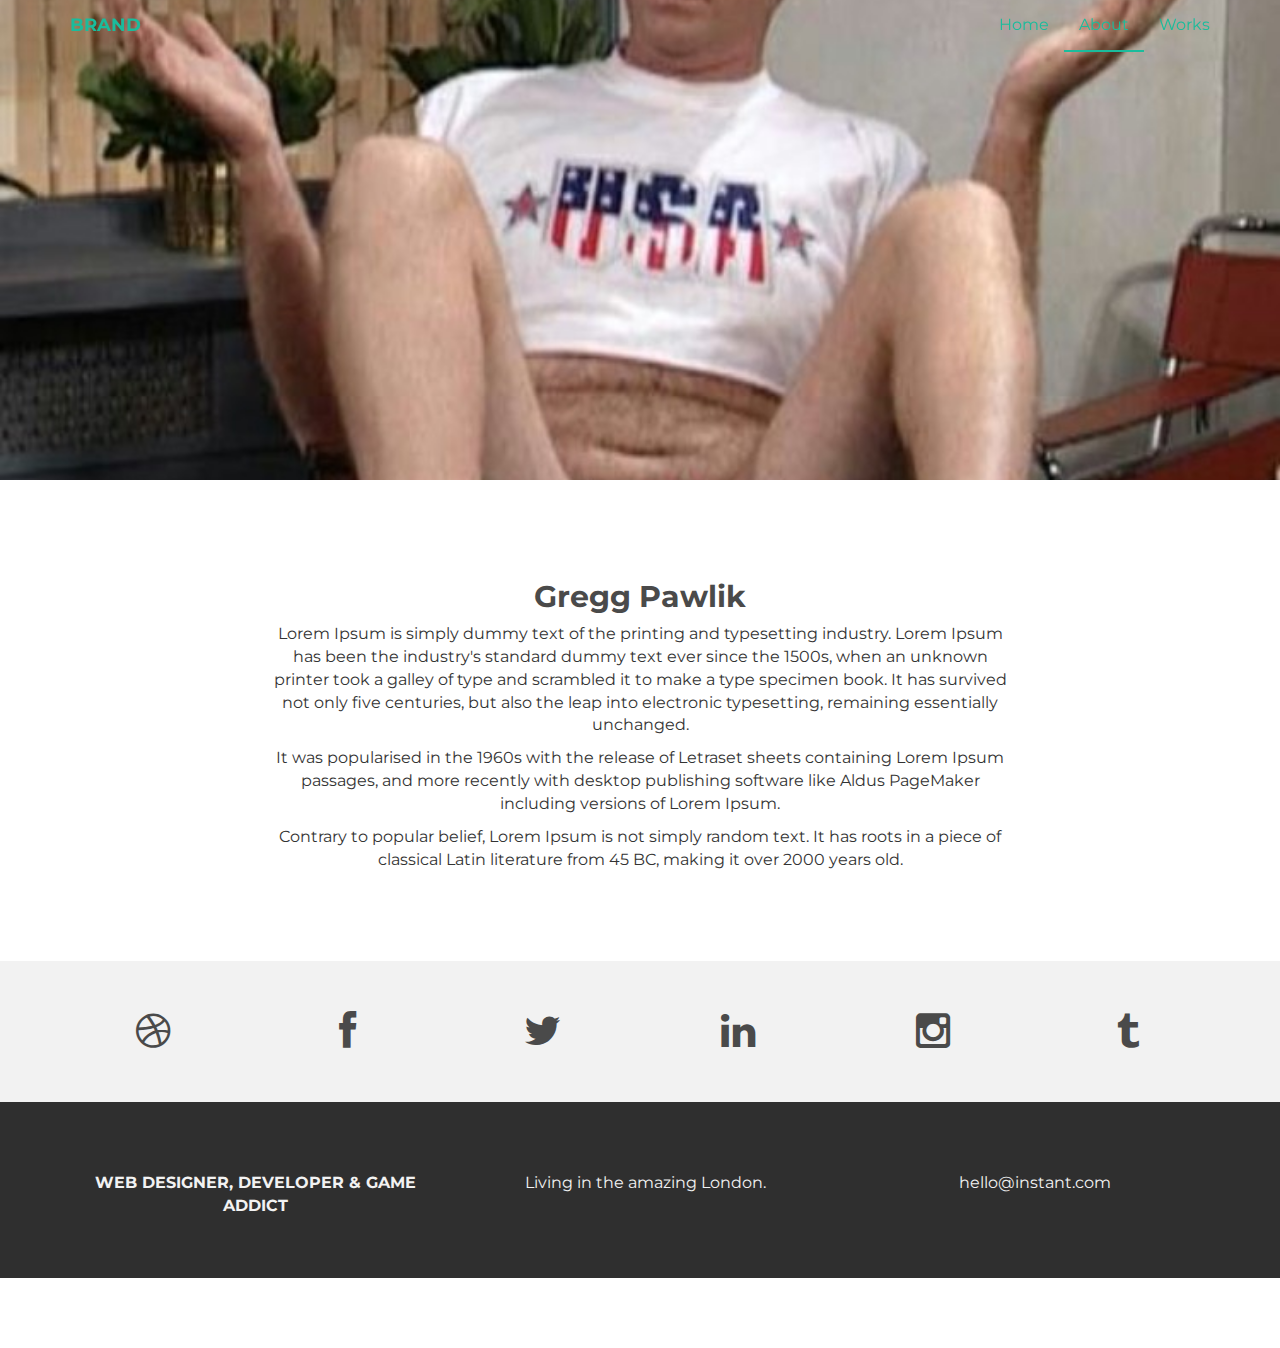
==== part1/contact.html @ 76de1516 "initial commit" ====
<!DOCTYPE html>
<html lang="en">
  <head>
    <meta charset="utf-8">
    <meta http-equiv="X-UA-Compatible" content="IE=edge">
    <meta name="viewport" content="width=device-width, initial-scale=1">
    <meta name="description" content="">
    <meta name="author" content="">
    <link rel="shortcut icon" href="assets/ico/favicon.ico">

    <title>INSTANT - Bootstrap Theme</title>

    <!-- Bootstrap core CSS -->
    <link href="assets/css/bootstrap.css" rel="stylesheet">

    <!-- Custom styles for this template -->
    <link href="assets/css/style.css" rel="stylesheet">
    <link href="assets/css/font-awesome.min.css" rel="stylesheet">

    <!-- Just for debugging purposes. Don't actually copy this line! -->
    <!--[if lt IE 9]><script src="../../assets/js/ie8-responsive-file-warning.js"></script><![endif]-->

    <!-- HTML5 shim and Respond.js IE8 support of HTML5 elements and media queries -->
    <!--[if lt IE 9]>
      <script src="https://oss.maxcdn.com/libs/html5shiv/3.7.0/html5shiv.js"></script>
      <script src="https://oss.maxcdn.com/libs/respond.js/1.4.2/respond.min.js"></script>
    <![endif]-->
  </head>

  <body>

    <!-- Static navbar -->
    <div class="navbar navbar-default navbar-fixed-top" role="navigation">
      <div class="container">
        <div class="navbar-header">
          <button type="button" class="navbar-toggle" data-toggle="collapse" data-target=".navbar-collapse">
            <span class="sr-only">Toggle navigation</span>
            <span class="icon-bar"></span>
            <span class="icon-bar"></span>
            <span class="icon-bar"></span>
          </button>
          <a class="navbar-brand" href="index.html">BRAND</a>
        </div>
        <div class="navbar-collapse collapse">
          <ul class="nav navbar-nav navbar-right">
            <li><a href="index.html">Home</a></li>
            <li class="active"><a href="about.html">About</a></li>
            <li><a href="index.html#works">Works</a></li>
          </ul>
        </div><!--/.nav-collapse -->
      </div>
    </div>


	<div id="aboutwrap">
	    <div class="container">
			<div class="row">
				<div class="col-lg-6 col-lg-offset-3">
				</div>
			</div><! --/row -->
	    </div> <!-- /container -->
	</div><! --/aboutwrap -->
	
	<div class="container">
		<div class="row centered mt mb">
			<div class="col-lg-8 col-lg-offset-2">
				<h2>Gregg Pawlik</h2>
				<p>Lorem Ipsum is simply dummy text of the printing and typesetting industry. Lorem Ipsum has been the industry's standard dummy text ever since the 1500s, when an unknown printer took a galley of type and scrambled it to make a type specimen book. It has survived not only five centuries, but also the leap into electronic typesetting, remaining essentially unchanged.</p>
				<p>It was popularised in the 1960s with the release of Letraset sheets containing Lorem Ipsum passages, and more recently with desktop publishing software like Aldus PageMaker including versions of Lorem Ipsum.</p>
				<p>Contrary to popular belief, Lorem Ipsum is not simply random text. It has roots in a piece of classical Latin literature from 45 BC, making it over 2000 years old.</p>
			</div>

		</div><! --/row -->
	</div><! --/container -->
	
	<div id="social">
		<div class="container">
			<div class="row centered">
				<div class="col-lg-2">
					<a href="#"><i class="fa fa-dribbble"></i></a>
				</div>
				<div class="col-lg-2">
					<a href="#"><i class="fa fa-facebook"></i></a>
				</div>
				<div class="col-lg-2">
					<a href="#"><i class="fa fa-twitter"></i></a>
				</div>
				<div class="col-lg-2">
					<a href="#"><i class="fa fa-linkedin"></i></a>
				</div>
				<div class="col-lg-2">
					<a href="#"><i class="fa fa-instagram"></i></a>
				</div>
				<div class="col-lg-2">
					<a href="#"><i class="fa fa-tumblr"></i></a>
				</div>
			
			</div><! --/row -->
		</div><! --/container -->
	</div><! --/social -->

	<div id="footerwrap">
		<div class="container">
			<div class="row centered">
				<div class="col-lg-4">
					<p><b>WEB DESIGNER, DEVELOPER & GAME ADDICT</b></p>
				</div>
			
				<div class="col-lg-4">
					<p>Living in the amazing London.</p>
				</div>
				<div class="col-lg-4">
					<p>hello@instant.com</p>
				</div>
			
			</div>
		
		</div>
	</div><! --/footerwrap -->
	


    <!-- Bootstrap core JavaScript
    ================================================== -->
    <!-- Placed at the end of the document so the pages load faster -->
    <script src="https://ajax.googleapis.com/ajax/libs/jquery/1.11.0/jquery.min.js"></script>
    <script src="assets/js/bootstrap.min.js"></script>
  </body>
</html>
---- part1/assets/css/style.css ----
/*
 * Author: Carlos Alvarez
 * URL: http://Alvarez.is
 *
 * Project Name: NYC Design
 * Version: 1.0
 * Date: 04-20-2014
 * URL: 
 */


/* ==========================================================================
   Base Styles, Bootstrap Modifications & Fonts Import
   ========================================================================== */

@import url(http://fonts.googleapis.com/css?family=Montserrat:400,700);


::-moz-selection {
    background: #f2c2c9;
    color: #a4003a;
    text-shadow: none;
}

::selection {
    background: #16a085;
    color: #a4003a;
    text-shadow: none;
}

/*
 * A better looking default horizontal rule
 */

 hr {
    display: block;
    height: 1px;
    border: 0;
    border-top: 1px solid #ccc;
    margin: 1em 0;
    padding: 0;
}

.centered {
	text-align: center
}

.mt {
	margin-top: 80px;
}

.mb {
	margin-bottom: 80px;
}

/* ==========================================================================
   General styles
   ========================================================================== */


body {
    font-family: 'Montserrat', sans-serif;
    font-weight: 400;
    font-size: 16px;

    -webkit-font-smoothing: antialiased;
    -webkit-overflow-scrolling: touch;
}

h1, h2, h3, h4, h5, h6 {
	font-weight: 700;
    color: #4a4a4a;
}


.navbar-brand {
	font-weight: 700;
}

.navbar-default .navbar-brand {
	color: #1abc9c;
}

.navbar-default {
	background-color: transparent;
	border-color: transparent;
}

.navbar-default .navbar-nav > .active > a, .navbar-default .navbar-nav > .active > a:hover, .navbar-default .navbar-nav > .active > a:focus {
	color: #1abc9c;
	background-color: transparent;
	border-bottom: 2px solid #1abc9c
}

.navbar-default .navbar-nav > li > a {
	color: #1abc9c;
}

/* ==========================================================================
   Wrap Sections
   ========================================================================== */

#headerwrap {
	background: url(../img/back.jpg) no-repeat center top;
	margin-top: -70px;
	padding-top: 250px;
	text-align:center;
	background-attachment: relative;
	background-position: center center;
	min-height: 650px;
	width: 100%;
	
    -webkit-background-size: 100%;
    -moz-background-size: 100%;
    -o-background-size: 100%;
    background-size: 100%;

    -webkit-background-size: cover;
    -moz-background-size: cover;
    -o-background-size: cover;
    background-size: cover;
}

#headerwrap h1 {
	color:#ffffff;
	padding-top: 10px;
	padding-bottom: 20px;
	letter-spacing: 4px;
	font-size: 80px;
	font-weight: bold;
}

#headerwrap h4 {
	font-weight: 400;
	color: #ffffff
}

#social {
	padding-top: 50px;
	padding-bottom: 50px;
	background-color: #f2f2f2;
}

#social i {
	font-size: 40px;
	color: #4a4a4a
}

#social i:hover {
	color: #1abc9c
}

#footerwrap {
	padding-top: 70px;
	padding-bottom: 50px;
	background-color: #2f2f2f;
}

#footerwrap p {
	color: #f2f2f2;
	margin-left: 10px;
}

#workwrap {	
	background: url(../img/work.jpg) no-repeat center top;
	margin-top: -70px;
	padding-top: 250px;
	text-align:center;
	background-attachment: relative;
	background-position: center center;
	min-height: 650px;
	width: 100%;
	
    -webkit-background-size: 100%;
    -moz-background-size: 100%;
    -o-background-size: 100%;
    background-size: 100%;

    -webkit-background-size: cover;
    -moz-background-size: cover;
    -o-background-size: cover;
    background-size: cover;
}

#workwrap h1 {
	color:#ffffff;
	padding-top: 10px;
	padding-bottom: 20px;
	letter-spacing: 4px;
	font-size: 80px;
	font-weight: bold;
}

#workwrap h4 {
	font-weight: 400;
	color: #ffffff
}

#aboutwrap {	
	background: url(../img/about.jpg) no-repeat center top;
	margin-top: -70px;
	padding-top: 250px;
	text-align:center;
	background-attachment: relative;
	background-position: center center;
	min-height: 550px;
	width: 100%;
	
    -webkit-background-size: 100%;
    -moz-background-size: 100%;
    -o-background-size: 100%;
    background-size: 100%;

    -webkit-background-size: cover;
    -moz-background-size: cover;
    -o-background-size: cover;
    background-size: cover;
}




/* Gallery */
.gallery {
	margin-top: 30px;
}

.gallery img:hover {
	opacity: 0.4;
}
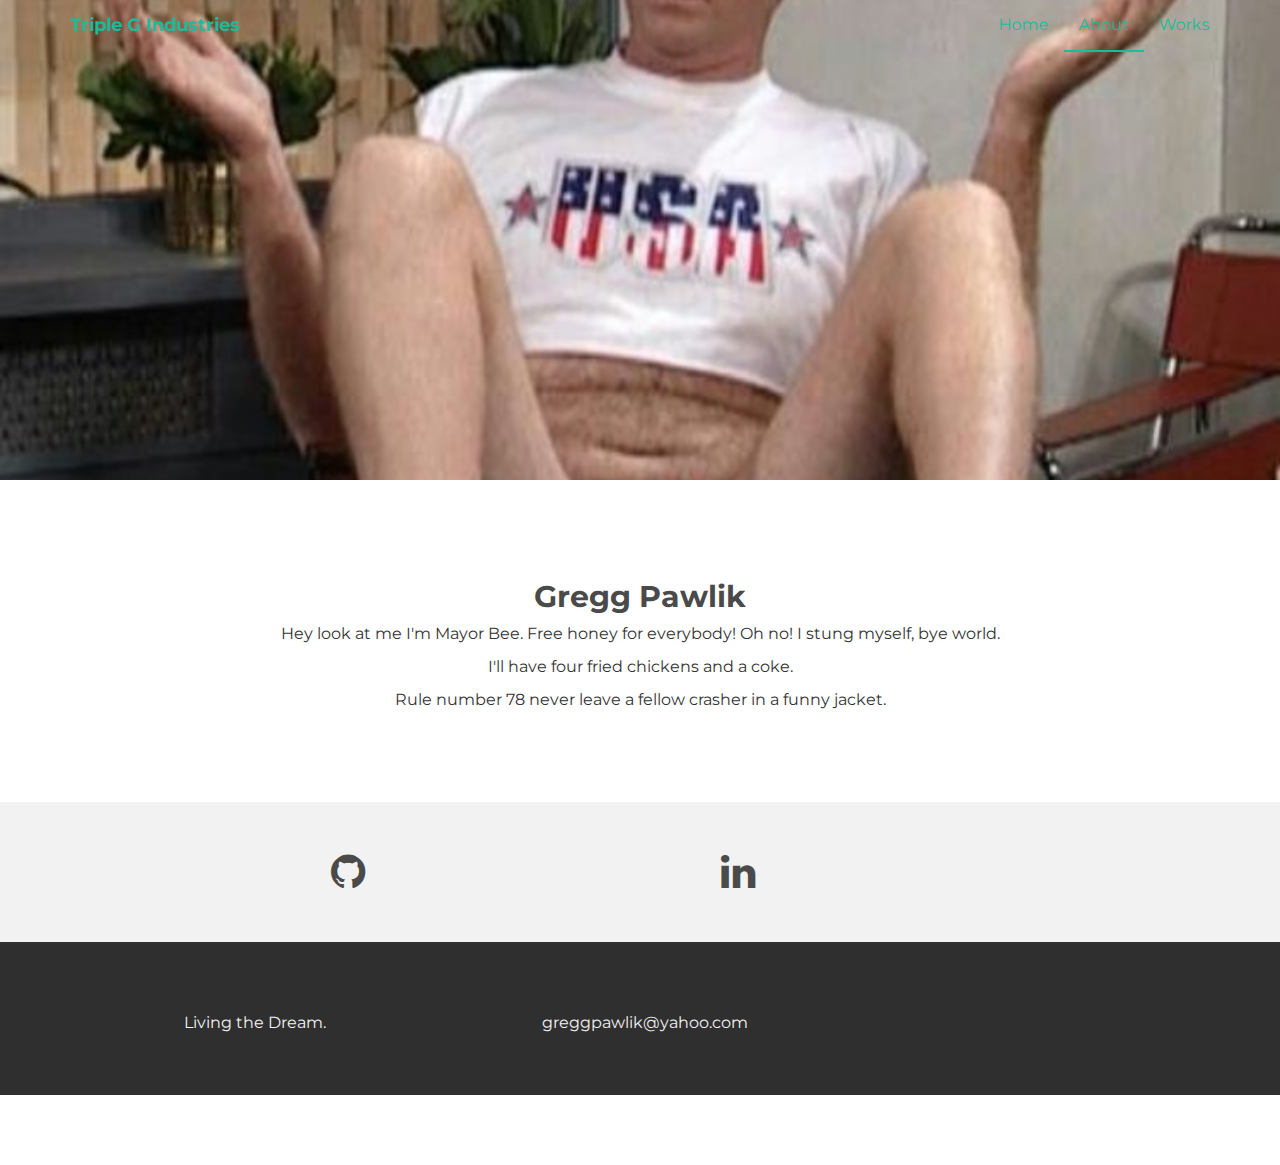
==== commit 24b627a9: "bootstrap update" ====
--- a/part1/contact.html
+++ b/part1/contact.html
@@ -8,28 +8,21 @@
     <meta name="author" content="">
     <link rel="shortcut icon" href="assets/ico/favicon.ico">
 
-    <title>INSTANT - Bootstrap Theme</title>
+    <title>Contact</title>
 
-    <!-- Bootstrap core CSS -->
+    
     <link href="assets/css/bootstrap.css" rel="stylesheet">
 
-    <!-- Custom styles for this template -->
+    
     <link href="assets/css/style.css" rel="stylesheet">
     <link href="assets/css/font-awesome.min.css" rel="stylesheet">
 
-    <!-- Just for debugging purposes. Don't actually copy this line! -->
-    <!--[if lt IE 9]><script src="../../assets/js/ie8-responsive-file-warning.js"></script><![endif]-->
-
-    <!-- HTML5 shim and Respond.js IE8 support of HTML5 elements and media queries -->
-    <!--[if lt IE 9]>
-      <script src="https://oss.maxcdn.com/libs/html5shiv/3.7.0/html5shiv.js"></script>
-      <script src="https://oss.maxcdn.com/libs/respond.js/1.4.2/respond.min.js"></script>
-    <![endif]-->
+    
   </head>
 
   <body>
 
-    <!-- Static navbar -->
+    
     <div class="navbar navbar-default navbar-fixed-top" role="navigation">
       <div class="container">
         <div class="navbar-header">
@@ -39,7 +32,7 @@
             <span class="icon-bar"></span>
             <span class="icon-bar"></span>
           </button>
-          <a class="navbar-brand" href="index.html">BRAND</a>
+          <a class="navbar-brand" href="index.html">Triple G Industries</a>
         </div>
         <div class="navbar-collapse collapse">
           <ul class="nav navbar-nav navbar-right">
@@ -65,9 +58,9 @@
 		<div class="row centered mt mb">
 			<div class="col-lg-8 col-lg-offset-2">
 				<h2>Gregg Pawlik</h2>
-				<p>Lorem Ipsum is simply dummy text of the printing and typesetting industry. Lorem Ipsum has been the industry's standard dummy text ever since the 1500s, when an unknown printer took a galley of type and scrambled it to make a type specimen book. It has survived not only five centuries, but also the leap into electronic typesetting, remaining essentially unchanged.</p>
-				<p>It was popularised in the 1960s with the release of Letraset sheets containing Lorem Ipsum passages, and more recently with desktop publishing software like Aldus PageMaker including versions of Lorem Ipsum.</p>
-				<p>Contrary to popular belief, Lorem Ipsum is not simply random text. It has roots in a piece of classical Latin literature from 45 BC, making it over 2000 years old.</p>
+				<p>Hey look at me I'm Mayor Bee.  Free honey for everybody!  Oh no! I stung myself, bye world.</p>
+				<p>I'll have four fried chickens and a coke.</p>
+				<p>Rule number 78 never leave a fellow crasher in a funny jacket.</p>
 			</div>
 
 		</div><! --/row -->
@@ -77,23 +70,18 @@
 		<div class="container">
 			<div class="row centered">
 				<div class="col-lg-2">
-					<a href="#"><i class="fa fa-dribbble"></i></a>
+					
 				</div>
 				<div class="col-lg-2">
-					<a href="#"><i class="fa fa-facebook"></i></a>
+					<a href="#"><i class="fa fa-github"></i></a>
 				</div>
 				<div class="col-lg-2">
-					<a href="#"><i class="fa fa-twitter"></i></a>
+					<a href="#"><i class="fa fa-stackoverflow"></i></a>
 				</div>
 				<div class="col-lg-2">
 					<a href="#"><i class="fa fa-linkedin"></i></a>
 				</div>
-				<div class="col-lg-2">
-					<a href="#"><i class="fa fa-instagram"></i></a>
-				</div>
-				<div class="col-lg-2">
-					<a href="#"><i class="fa fa-tumblr"></i></a>
-				</div>
+				
 			
 			</div><! --/row -->
 		</div><! --/container -->
@@ -102,15 +90,12 @@
 	<div id="footerwrap">
 		<div class="container">
 			<div class="row centered">
+				
 				<div class="col-lg-4">
-					<p><b>WEB DESIGNER, DEVELOPER & GAME ADDICT</b></p>
-				</div>
-			
-				<div class="col-lg-4">
-					<p>Living in the amazing London.</p>
+					<p>Living the Dream.</p>
 				</div>
 				<div class="col-lg-4">
-					<p>hello@instant.com</p>
+					<p>greggpawlik@yahoo.com</p>
 				</div>
 			
 			</div>
@@ -120,9 +105,6 @@
 	
 
 
-    <!-- Bootstrap core JavaScript
-    ================================================== -->
-    <!-- Placed at the end of the document so the pages load faster -->
     <script src="https://ajax.googleapis.com/ajax/libs/jquery/1.11.0/jquery.min.js"></script>
     <script src="assets/js/bootstrap.min.js"></script>
   </body>
--- a/part1/assets/css/style.css
+++ b/part1/assets/css/style.css
@@ -1,17 +1,4 @@
-/*
- * Author: Carlos Alvarez
- * URL: http://Alvarez.is
- *
- * Project Name: NYC Design
- * Version: 1.0
- * Date: 04-20-2014
- * URL: 
- */
-
-
-/* ==========================================================================
-   Base Styles, Bootstrap Modifications & Fonts Import
-   ========================================================================== */
+/**/
 
 @import url(http://fonts.googleapis.com/css?family=Montserrat:400,700);
 
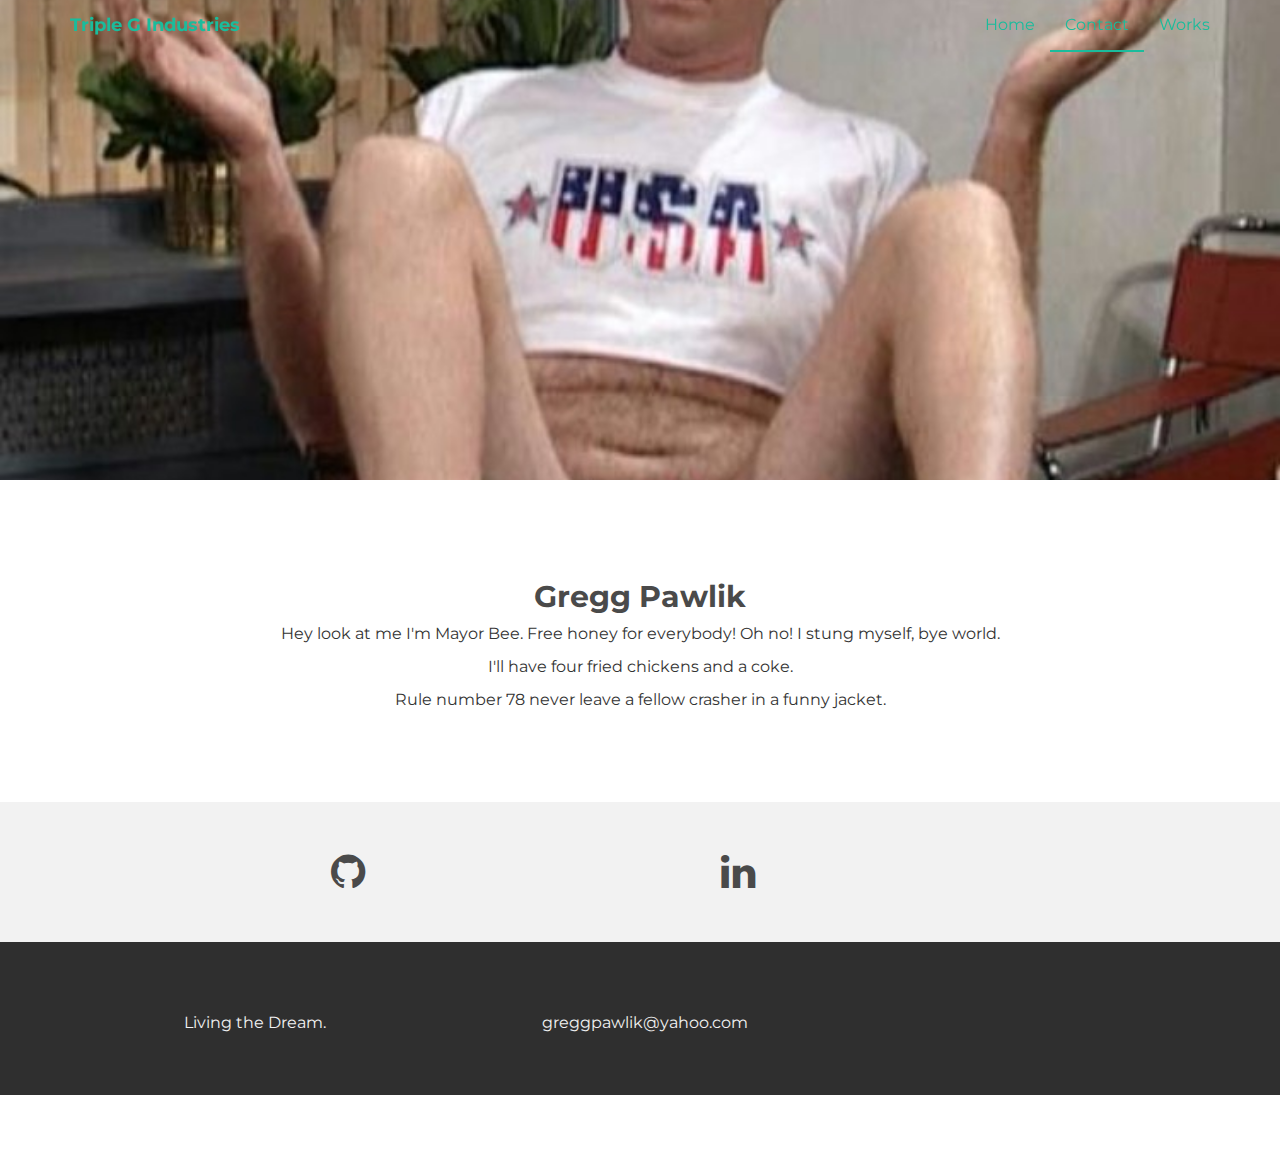
==== commit c1cfb9d8: "reset fix" ====
--- a/part1/contact.html
+++ b/part1/contact.html
@@ -10,7 +10,7 @@
 
     <title>Contact</title>
 
-    
+	<link href="assets/css/reset.css" rel="stylesheet">    
     <link href="assets/css/bootstrap.css" rel="stylesheet">
 
     
@@ -37,7 +37,7 @@
         <div class="navbar-collapse collapse">
           <ul class="nav navbar-nav navbar-right">
             <li><a href="index.html">Home</a></li>
-            <li class="active"><a href="about.html">About</a></li>
+            <li class="active"><a href="contact.html">Contact</a></li>
             <li><a href="index.html#works">Works</a></li>
           </ul>
         </div><!--/.nav-collapse -->
